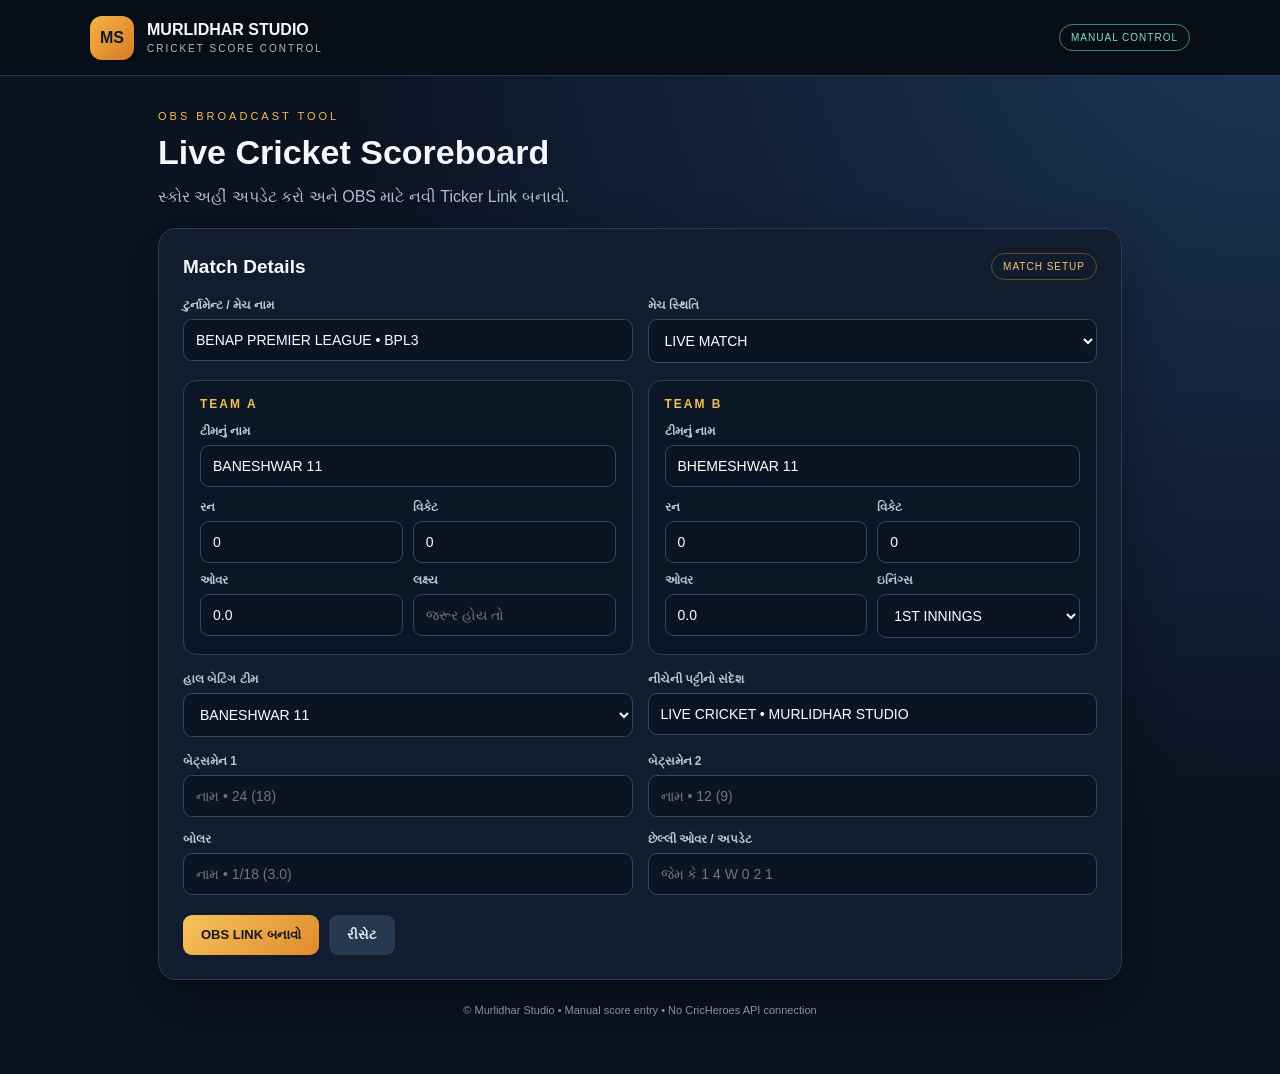
==== index.html @ cf835433 "Add files via upload" ====
<!doctype html>
<html lang="gu">
<head>
<meta charset="utf-8"><meta name="viewport" content="width=device-width,initial-scale=1">
<title>Murlidhar Studio | Cricket Score Control</title>
<link rel="stylesheet" href="style.css">
</head>
<body class="control-page">
<header class="topbar"><div class="brand-mark">MS</div><div><b>MURLIDHAR STUDIO</b><small>CRICKET SCORE CONTROL</small></div><span class="live-pill">MANUAL CONTROL</span></header>
<main class="wrap">
  <section class="intro"><p class="eyebrow">OBS BROADCAST TOOL</p><h1>Live Cricket Scoreboard</h1><p>સ્કોર અહીં અપડેટ કરો અને OBS માટે નવી Ticker Link બનાવો.</p></section>
  <section class="panel">
    <div class="section-head"><h2>Match Details</h2><span class="tag">MATCH SETUP</span></div>
    <div class="grid two">
      <label>ટુર્નામેન્ટ / મેચ નામ<input id="match" value="BENAP PREMIER LEAGUE • BPL3"></label>
      <label>મેચ સ્થિતિ<select id="status"><option>LIVE MATCH</option><option>INNINGS BREAK</option><option>DAY 1</option><option>COMPLETED</option></select></label>
    </div>
    <div class="grid two teams">
      <div class="team-card"><h3>TEAM A</h3><label>ટીમનું નામ<input id="teamA" value="BANESHWAR 11"></label><div class="grid two">
        <label>રન<input id="runsA" type="number" min="0" value="0"></label><label>વિકેટ<input id="wkA" type="number" min="0" max="10" value="0"></label>
        <label>ઓવર<input id="oversA" value="0.0" inputmode="decimal"></label><label>લક્ષ્ય<input id="target" type="number" min="0" placeholder="જરૂર હોય તો"></label>
      </div></div>
      <div class="team-card"><h3>TEAM B</h3><label>ટીમનું નામ<input id="teamB" value="BHEMESHWAR 11"></label><div class="grid two">
        <label>રન<input id="runsB" type="number" min="0" value="0"></label><label>વિકેટ<input id="wkB" type="number" min="0" max="10" value="0"></label>
        <label>ઓવર<input id="oversB" value="0.0" inputmode="decimal"></label><label>ઇનિંગ્સ<select id="innings"><option>1ST INNINGS</option><option>2ND INNINGS</option></select></label>
      </div></div>
    </div>
    <div class="grid two">
      <label>હાલ બેટિંગ ટીમ<select id="batting"><option value="A">BANESHWAR 11</option><option value="B">BHEMESHWAR 11</option></select></label>
      <label>નીચેની પટ્ટીનો સંદેશ<input id="message" value="LIVE CRICKET • MURLIDHAR STUDIO"></label>
    </div>
    <div class="grid two">
      <label>બેટ્સમેન 1<input id="batter1" placeholder="નામ • 24 (18)"></label>
      <label>બેટ્સમેન 2<input id="batter2" placeholder="નામ • 12 (9)"></label>
      <label>બોલર<input id="bowler" placeholder="નામ • 1/18 (3.0)"></label>
      <label>છેલ્લી ઓવર / અપડેટ<input id="last" placeholder="જેમ કે 1 4 W 0 2 1"></label>
    </div>
    <div class="actions"><button class="primary" id="makeLink">OBS LINK બનાવો</button><button class="secondary" id="reset">રીસેટ</button></div>
    <div id="result" class="result hidden"><b>તમારી OBS Ticker Link તૈયાર છે</b><p>આ લિંક OBS → Browser Source → URL માં મૂકો.</p><textarea id="obsUrl" readonly></textarea><div class="actions"><button class="primary" id="copy">લિંક કોપી કરો</button><a class="secondary button-link" id="preview" target="_blank" rel="noopener">Preview ખોલો</a></div><small>દરેક સ્કોર અપડેટ પછી નવી લિંક બનાવો અને OBS Browser Source માં URL બદલો અથવા Refresh કરો.</small></div>
  </section>
  <footer>© Murlidhar Studio • Manual score entry • No CricHeroes API connection</footer>
</main>
<script src="app.js"></script>
</body></html>
---- style.css ----
*{box-sizing:border-box}body{margin:0;font-family:Arial,Helvetica,sans-serif;color:#f5f7fb;background:#0b1220}.control-page{background:radial-gradient(ellipse at top right,#1c3556 0,#0b1220 55%);min-height:100vh}.topbar{height:76px;display:flex;align-items:center;gap:13px;padding:0 max(22px,calc((100% - 1100px)/2));background:#080e18;border-bottom:1px solid #25364c}.brand-mark{width:44px;height:44px;border-radius:12px;background:linear-gradient(135deg,#f4b544,#d97827);display:grid;place-items:center;color:#101827;font-weight:900}.topbar small,.full-board header small{display:block;font-size:10px;letter-spacing:2px;color:#aebbd0;margin-top:4px}.live-pill,.tag{margin-left:auto;border:1px solid #3d8c70;color:#83e0b5;padding:7px 11px;border-radius:30px;font-size:10px;letter-spacing:1px}.wrap{max-width:1000px;margin:34px auto;padding:0 18px}.intro{margin-bottom:22px}.eyebrow{color:#f5b94e;letter-spacing:3px;font-size:11px}.intro h1{font-size:34px;margin:8px 0}.intro p:last-child{color:#aebbd0}.panel{background:#111d2e;border:1px solid #2b3c53;border-radius:18px;padding:24px;box-shadow:0 18px 50px #0005}.section-head{display:flex;align-items:center;margin-bottom:18px}.section-head h2{margin:0;font-size:19px}.tag{margin-left:auto;color:#f5c46d;border-color:#66512d}.grid{display:grid;gap:15px;margin-bottom:17px}.two{grid-template-columns:repeat(2,minmax(0,1fr))}label{display:block;color:#b9c7d9;font-size:12px;font-weight:700}input,select{display:block;width:100%;margin-top:7px;background:#0a1422;border:1px solid #344861;border-radius:9px;padding:12px;color:#fff;font-size:14px;outline:none}input:focus,select:focus{border-color:#e5a83d}.team-card{padding:16px;background:#0c1726;border:1px solid #2d4058;border-radius:13px}.team-card h3{color:#f5bd55;font-size:12px;letter-spacing:2px;margin:0 0 13px}.team-card .grid{margin:13px 0 0;gap:10px}.actions{display:flex;gap:10px;flex-wrap:wrap;margin-top:20px}button,.button-link{border:0;border-radius:9px;padding:12px 18px;font-weight:800;cursor:pointer;text-decoration:none;font-size:13px}.primary{background:linear-gradient(135deg,#f6c35b,#e18a2d);color:#111827}.secondary,.button-link{background:#263950;color:#eaf1fa}.result{margin-top:22px;border:1px solid #3c8068;background:#102b29;padding:17px;border-radius:12px}.result p,.result small{color:#bdd4cf}.result textarea{width:100%;min-height:65px;margin:10px 0;background:#071b1b;color:#b8f3d5;border:1px solid #386a5b;border-radius:8px;padding:10px;overflow-wrap:anywhere}.hidden{display:none}footer{text-align:center;color:#8192a8;font-size:11px;padding:24px}.overlay-page{background:transparent;overflow:hidden}.ticker{height:150px;width:1920px;display:flex;align-items:stretch;background:linear-gradient(105deg,#071426,#142d4b 65%,#091523);border-top:4px solid #e6a83c;border-bottom:4px solid #e6a83c;overflow:hidden;box-shadow:0 -5px 25px #0005}.ticker-brand{width:180px;display:flex;align-items:center;justify-content:center;gap:12px;background:#e6a83c;color:#101827;font-weight:900}.ticker-brand strong{font-size:34px;border:2px solid #17253a;padding:7px;border-radius:9px}.ticker-brand span{font-size:14px;line-height:1.3;letter-spacing:1px}.match-label{width:330px;padding:22px 20px;display:flex;flex-direction:column;justify-content:center;border-right:1px solid #3c506a}.match-label small{color:#f3ba4d;font-size:13px;font-weight:bold;letter-spacing:1.5px}.match-label b{font-size:20px;margin-top:9px;white-space:nowrap;overflow:hidden;text-overflow:ellipsis}.team-score{min-width:300px;padding:18px 25px;display:flex;flex-direction:column;justify-content:center;gap:5px}.team-score span{font-size:17px;font-weight:bold;letter-spacing:1px}.team-score b{font-size:35px;color:#fff}.team-score i{font-style:normal}.team-score small{font-size:13px;color:#f4bf5b}.vs{align-self:center;color:#a9b9ce;font-size:13px;font-weight:bold}.ticker-extra{display:flex;flex-direction:column;justify-content:center;gap:9px;padding:0 18px;color:#f5c15d;font-size:13px;font-weight:bold;white-space:nowrap}.ticker-message{margin-left:auto;min-width:240px;background:#b52c31;display:grid;place-items:center;padding:0 20px;font-size:15px;font-weight:900;letter-spacing:1px;text-align:center}.full-page{min-height:100vh;background:linear-gradient(135deg,#071426,#142d4b);display:grid;place-items:center;padding:30px}.full-board{width:min(1500px,96vw);border:2px solid #e6a83c;background:#0b192b;box-shadow:0 20px 70px #0008}.full-board header{display:flex;align-items:center;gap:15px;padding:22px 35px;background:#07111e;border-bottom:1px solid #31445c}.full-board header>span{margin-left:auto;color:#f3bd55;font-weight:bold}.full-teams{display:grid;grid-template-columns:1fr 90px 1fr;align-items:center;text-align:center;padding:55px 25px}.full-teams article{padding:30px}.full-teams article small{color:#f4bd56;letter-spacing:3px}.full-teams h2{font-size:clamp(24px,4vw,48px)}.full-teams strong{font-size:clamp(48px,7vw,90px)}.full-teams article p{color:#f4bd56;font-size:18px}.full-vs{font-size:20px;color:#9eb0c7}.full-bottom{text-align:center;padding:25px;background:#122a45;border-top:1px solid #3c5068}.full-bottom h3{color:#f4bd56}.full-bottom p{font-weight:bold}@media(max-width:700px){.two{grid-template-columns:1fr}.panel{padding:16px}.intro h1{font-size:27px}}
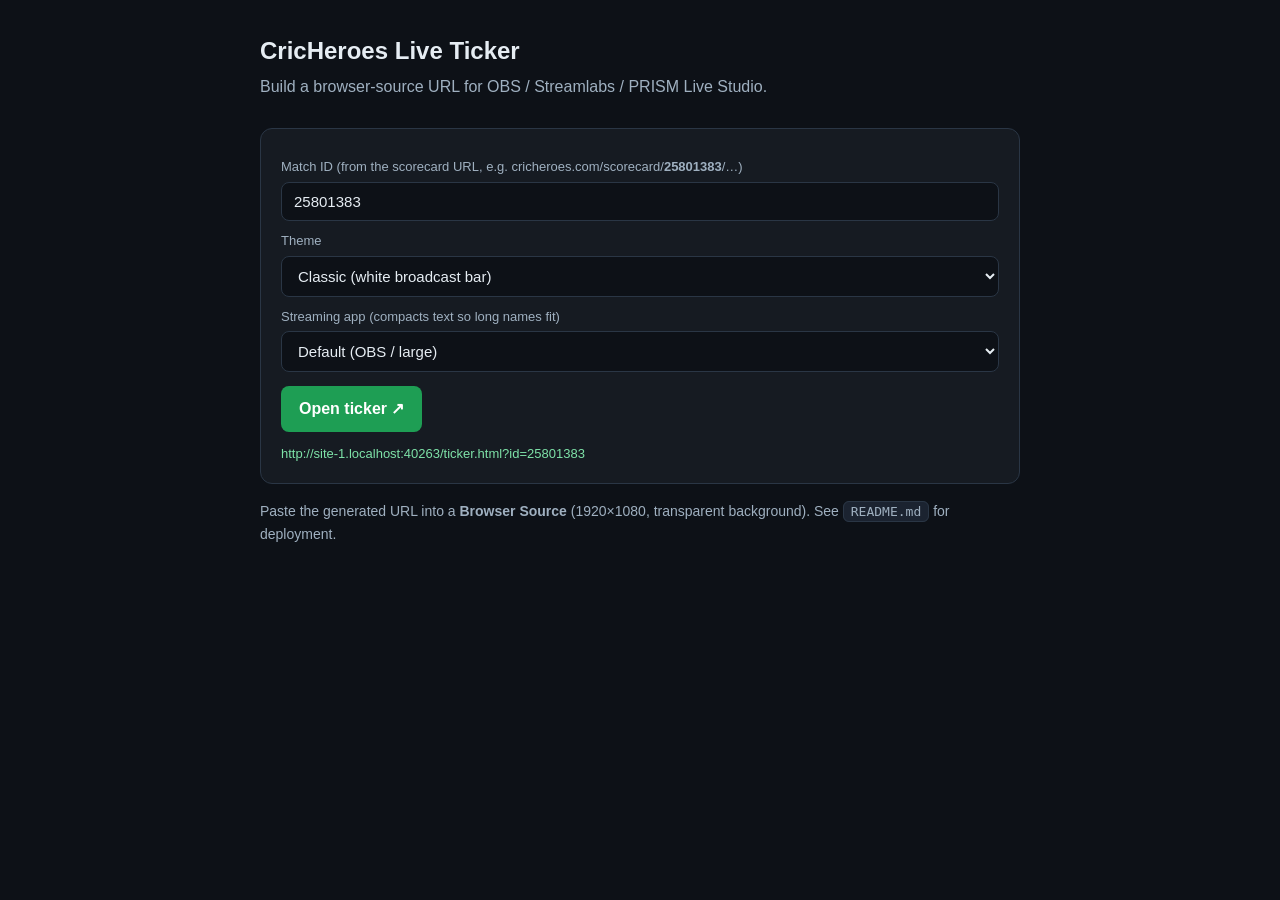
==== commit 349eee93: "Add files via upload" ====
--- a/index.html
+++ b/index.html
@@ -1,44 +1,80 @@
 <!doctype html>
-<html lang="gu">
+<html lang="en">
 <head>
-<meta charset="utf-8"><meta name="viewport" content="width=device-width,initial-scale=1">
-<title>Murlidhar Studio | Cricket Score Control</title>
-<link rel="stylesheet" href="style.css">
+<meta charset="utf-8" />
+<meta name="viewport" content="width=device-width, initial-scale=1" />
+<title>CricHeroes Live Ticker — setup</title>
+<style>
+  body{margin:0;font-family:-apple-system,BlinkMacSystemFont,"Segoe UI",Roboto,Arial,sans-serif;
+       background:#0d1117;color:#e6edf3;line-height:1.6;padding:32px;max-width:760px;margin:0 auto;}
+  h1{font-size:24px;margin:0 0 4px;}
+  .sub{color:#9fb0c0;margin:0 0 28px;}
+  code,kbd{background:#1b2330;border:1px solid #2a3645;border-radius:6px;padding:2px 7px;font-size:13px;}
+  .box{background:#161b22;border:1px solid #2a3645;border-radius:12px;padding:18px 20px;margin:16px 0;}
+  label{display:block;font-size:13px;color:#9fb0c0;margin:10px 0 4px;}
+  input{width:100%;box-sizing:border-box;padding:10px 12px;border-radius:8px;border:1px solid #2a3645;
+        background:#0d1117;color:#e6edf3;font-size:15px;}
+  a.btn{display:inline-block;margin-top:14px;background:#1e9e54;color:#fff;text-decoration:none;
+        padding:10px 18px;border-radius:8px;font-weight:600;}
+  .url{word-break:break-all;color:#7ee2a8;font-size:13px;margin-top:12px;}
+</style>
 </head>
-<body class="control-page">
-<header class="topbar"><div class="brand-mark">MS</div><div><b>MURLIDHAR STUDIO</b><small>CRICKET SCORE CONTROL</small></div><span class="live-pill">MANUAL CONTROL</span></header>
-<main class="wrap">
-  <section class="intro"><p class="eyebrow">OBS BROADCAST TOOL</p><h1>Live Cricket Scoreboard</h1><p>સ્કોર અહીં અપડેટ કરો અને OBS માટે નવી Ticker Link બનાવો.</p></section>
-  <section class="panel">
-    <div class="section-head"><h2>Match Details</h2><span class="tag">MATCH SETUP</span></div>
-    <div class="grid two">
-      <label>ટુર્નામેન્ટ / મેચ નામ<input id="match" value="BENAP PREMIER LEAGUE • BPL3"></label>
-      <label>મેચ સ્થિતિ<select id="status"><option>LIVE MATCH</option><option>INNINGS BREAK</option><option>DAY 1</option><option>COMPLETED</option></select></label>
+<body>
+  <h1>CricHeroes Live Ticker</h1>
+  <p class="sub">Build a browser-source URL for OBS / Streamlabs / PRISM Live Studio.</p>
+
+  <div class="box">
+    <label>Match ID (from the scorecard URL, e.g. cricheroes.com/scorecard/<b>25801383</b>/…)</label>
+    <input id="id" value="25801383" />
+    <label>Theme</label>
+    <select id="theme" style="width:100%;box-sizing:border-box;padding:10px 12px;border-radius:8px;border:1px solid #2a3645;background:#0d1117;color:#e6edf3;font-size:15px;">
+      <option value="classic">Classic (white broadcast bar)</option>
+      <option value="dark">Dark (translucent, custom colour)</option>
+    </select>
+    <div id="bgRow" style="display:none;">
+      <label>Dark-theme bar colour (translucent)</label>
+      <div style="display:flex;gap:10px;align-items:center;">
+        <input id="pick" type="color" value="#078BDC" style="width:54px;height:42px;padding:2px;" />
+        <input id="bg" value="078BDC" style="flex:1;" />
+      </div>
     </div>
-    <div class="grid two teams">
-      <div class="team-card"><h3>TEAM A</h3><label>ટીમનું નામ<input id="teamA" value="BANESHWAR 11"></label><div class="grid two">
-        <label>રન<input id="runsA" type="number" min="0" value="0"></label><label>વિકેટ<input id="wkA" type="number" min="0" max="10" value="0"></label>
-        <label>ઓવર<input id="oversA" value="0.0" inputmode="decimal"></label><label>લક્ષ્ય<input id="target" type="number" min="0" placeholder="જરૂર હોય તો"></label>
-      </div></div>
-      <div class="team-card"><h3>TEAM B</h3><label>ટીમનું નામ<input id="teamB" value="BHEMESHWAR 11"></label><div class="grid two">
-        <label>રન<input id="runsB" type="number" min="0" value="0"></label><label>વિકેટ<input id="wkB" type="number" min="0" max="10" value="0"></label>
-        <label>ઓવર<input id="oversB" value="0.0" inputmode="decimal"></label><label>ઇનિંગ્સ<select id="innings"><option>1ST INNINGS</option><option>2ND INNINGS</option></select></label>
-      </div></div>
-    </div>
-    <div class="grid two">
-      <label>હાલ બેટિંગ ટીમ<select id="batting"><option value="A">BANESHWAR 11</option><option value="B">BHEMESHWAR 11</option></select></label>
-      <label>નીચેની પટ્ટીનો સંદેશ<input id="message" value="LIVE CRICKET • MURLIDHAR STUDIO"></label>
-    </div>
-    <div class="grid two">
-      <label>બેટ્સમેન 1<input id="batter1" placeholder="નામ • 24 (18)"></label>
-      <label>બેટ્સમેન 2<input id="batter2" placeholder="નામ • 12 (9)"></label>
-      <label>બોલર<input id="bowler" placeholder="નામ • 1/18 (3.0)"></label>
-      <label>છેલ્લી ઓવર / અપડેટ<input id="last" placeholder="જેમ કે 1 4 W 0 2 1"></label>
-    </div>
-    <div class="actions"><button class="primary" id="makeLink">OBS LINK બનાવો</button><button class="secondary" id="reset">રીસેટ</button></div>
-    <div id="result" class="result hidden"><b>તમારી OBS Ticker Link તૈયાર છે</b><p>આ લિંક OBS → Browser Source → URL માં મૂકો.</p><textarea id="obsUrl" readonly></textarea><div class="actions"><button class="primary" id="copy">લિંક કોપી કરો</button><a class="secondary button-link" id="preview" target="_blank" rel="noopener">Preview ખોલો</a></div><small>દરેક સ્કોર અપડેટ પછી નવી લિંક બનાવો અને OBS Browser Source માં URL બદલો અથવા Refresh કરો.</small></div>
-  </section>
-  <footer>© Murlidhar Studio • Manual score entry • No CricHeroes API connection</footer>
-</main>
-<script src="app.js"></script>
-</body></html>+    <label>Streaming app (compacts text so long names fit)</label>
+    <select id="provider" style="width:100%;box-sizing:border-box;padding:10px 12px;border-radius:8px;border:1px solid #2a3645;background:#0d1117;color:#e6edf3;font-size:15px;">
+      <option value="">Default (OBS / large)</option>
+      <option value="streamlabs">Streamlabs</option>
+      <option value="prism">PRISM Live Studio</option>
+    </select>
+    <a class="btn" id="open" href="#" target="_blank">Open ticker ↗</a>
+    <div class="url" id="url"></div>
+  </div>
+
+  <p style="color:#9fb0c0;font-size:14px;">Paste the generated URL into a <b>Browser Source</b>
+     (1920×1080, transparent background). See <code>README.md</code> for deployment.</p>
+
+<script>
+  function build(){
+    var id=document.getElementById('id').value.trim()||'25801383';
+    var th=document.getElementById('theme').value;
+    var bg=document.getElementById('bg').value.trim().replace(/^#/,'');
+    var pr=document.getElementById('provider').value;
+    document.getElementById('bgRow').style.display = th==='dark' ? 'block' : 'none';
+    var u='ticker.html?id='+encodeURIComponent(id);
+    if(th && th!=='classic') u+='&theme='+th;       // classic is the default
+    if(th==='dark' && bg) u+='&bg='+encodeURIComponent(bg);
+    if(pr) u+='&provider='+pr;
+    var abs=new URL(u, location.href).href;
+    document.getElementById('open').href=u;
+    document.getElementById('url').textContent=abs;
+  }
+  document.getElementById('theme').addEventListener('change',build);
+  document.getElementById('provider').addEventListener('change',build);
+  var pick=document.getElementById('pick'), bg=document.getElementById('bg');
+  pick.addEventListener('input',function(){ bg.value=pick.value.replace(/^#/,'').toUpperCase(); build(); });
+  bg.addEventListener('input',function(){
+    var v=bg.value.trim().replace(/^#/,''); if(/^[0-9a-fA-F]{6}$/.test(v)) pick.value='#'+v; build();
+  });
+  document.getElementById('id').addEventListener('input',build);
+  build();
+</script>
+</body>
+</html>
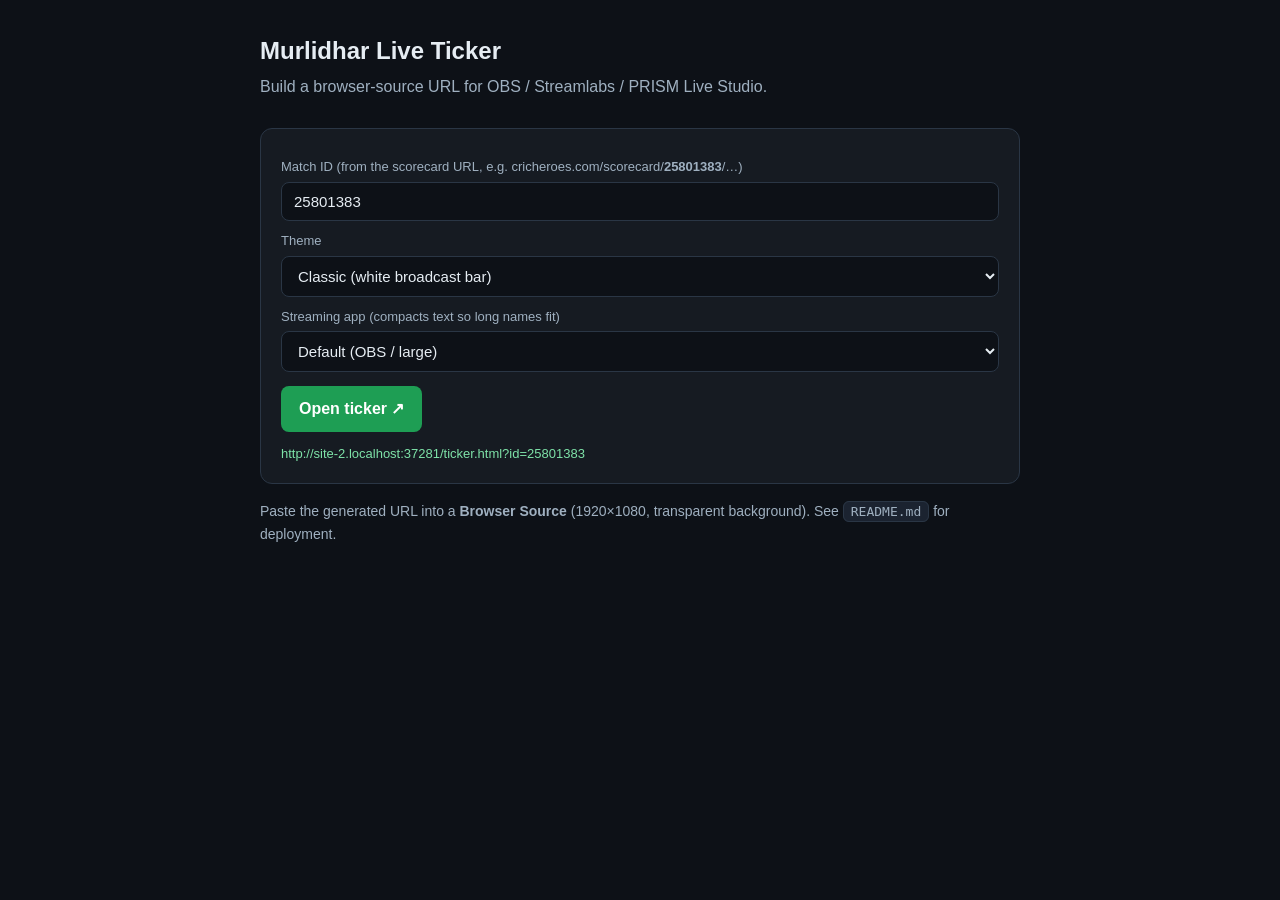
==== commit 54194e65: "index.html" ====
--- a/index.html
+++ b/index.html
@@ -3,7 +3,7 @@
 <head>
 <meta charset="utf-8" />
 <meta name="viewport" content="width=device-width, initial-scale=1" />
-<title>CricHeroes Live Ticker — setup</title>
+<title>Murlidhar Live Ticker — setup</title>
 <style>
   body{margin:0;font-family:-apple-system,BlinkMacSystemFont,"Segoe UI",Roboto,Arial,sans-serif;
        background:#0d1117;color:#e6edf3;line-height:1.6;padding:32px;max-width:760px;margin:0 auto;}
@@ -20,7 +20,7 @@
 </style>
 </head>
 <body>
-  <h1>CricHeroes Live Ticker</h1>
+  <h1>Murlidhar Live Ticker</h1>
   <p class="sub">Build a browser-source URL for OBS / Streamlabs / PRISM Live Studio.</p>
 
   <div class="box">
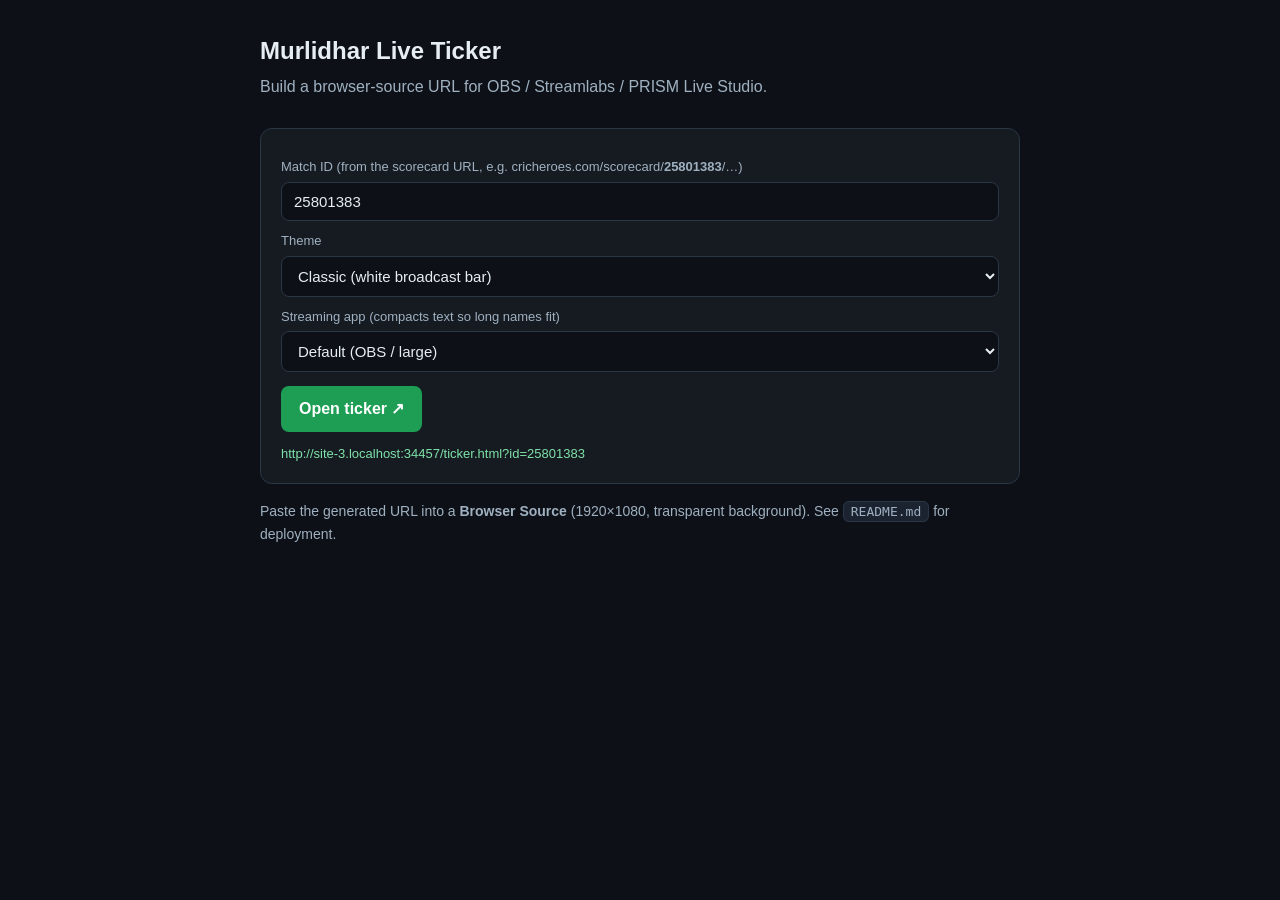
==== commit a67c5b2b: "index.html" ====
--- a/index.html
+++ b/index.html
@@ -3,7 +3,7 @@
 <head>
 <meta charset="utf-8" />
 <meta name="viewport" content="width=device-width, initial-scale=1" />
-<title>Murlidhar Live Ticker — setup</title>
+<title> Murlidhar Live Ticker — setup</title>
 <style>
   body{margin:0;font-family:-apple-system,BlinkMacSystemFont,"Segoe UI",Roboto,Arial,sans-serif;
        background:#0d1117;color:#e6edf3;line-height:1.6;padding:32px;max-width:760px;margin:0 auto;}
@@ -20,7 +20,7 @@
 </style>
 </head>
 <body>
-  <h1>Murlidhar Live Ticker</h1>
+  <h1> Murlidhar Live Ticker </h1>
   <p class="sub">Build a browser-source URL for OBS / Streamlabs / PRISM Live Studio.</p>
 
   <div class="box">
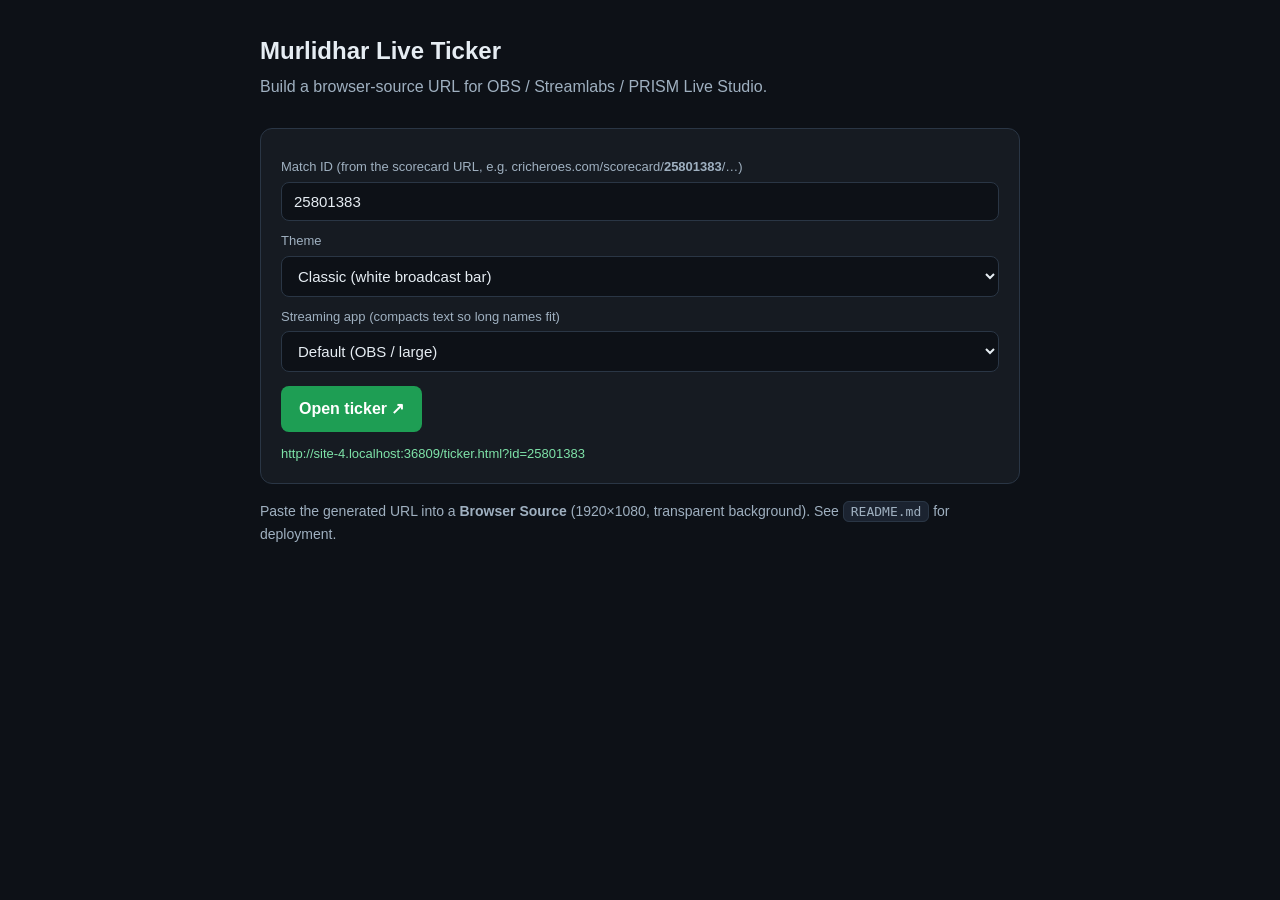
==== commit bc97dc95: "Add files via upload" ====
--- a/index.html
+++ b/index.html
@@ -30,6 +30,7 @@
     <select id="theme" style="width:100%;box-sizing:border-box;padding:10px 12px;border-radius:8px;border:1px solid #2a3645;background:#0d1117;color:#e6edf3;font-size:15px;">
       <option value="classic">Classic (white broadcast bar)</option>
       <option value="dark">Dark (translucent, custom colour)</option>
+      <option value="sports">Sports Pro (Navy Blue + Electric Cyan + Gold)</option>
     </select>
     <div id="bgRow" style="display:none;">
       <label>Dark-theme bar colour (translucent)</label>
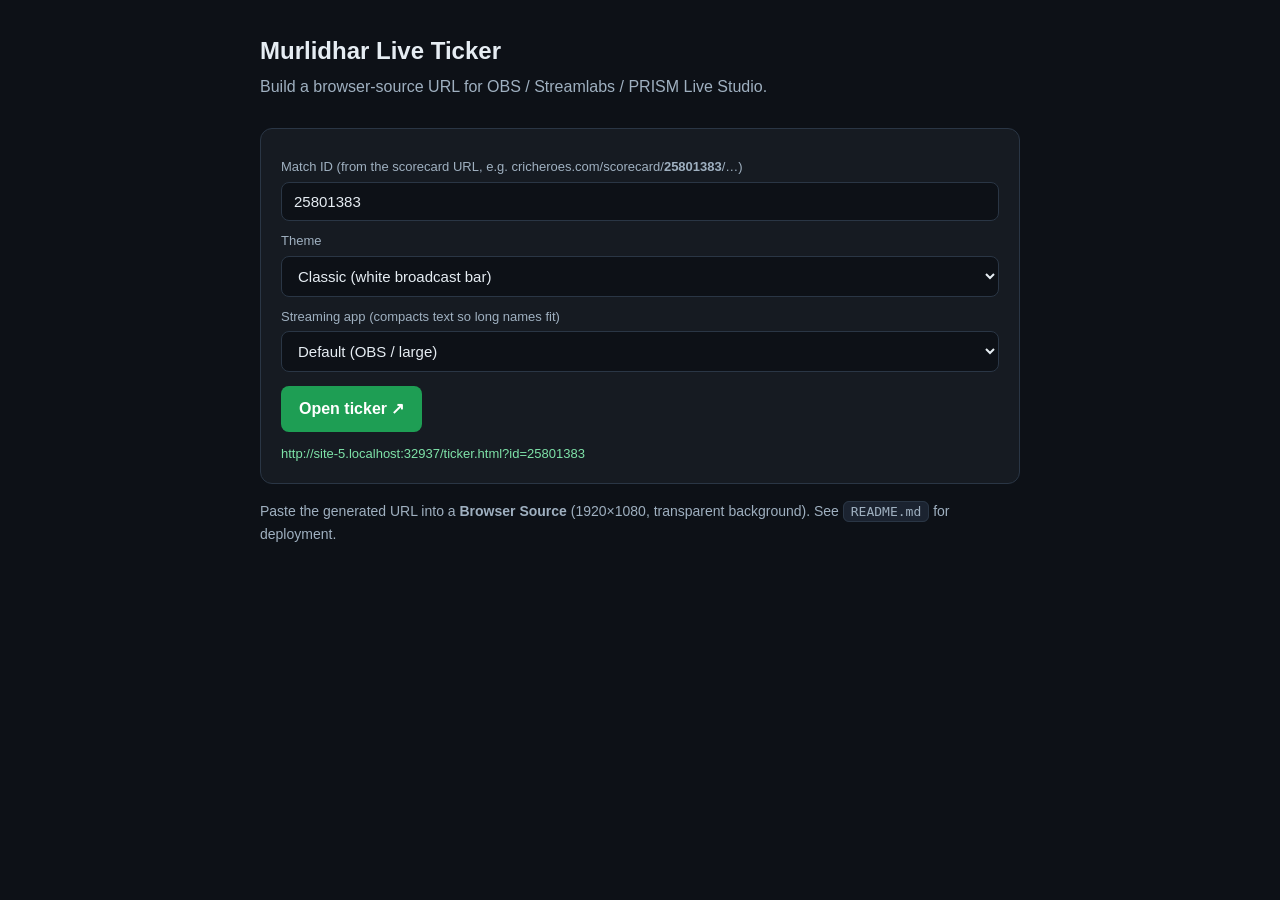
==== commit 31cc8373: "Update index.html" ====
--- a/index.html
+++ b/index.html
@@ -54,7 +54,7 @@
 
 <script>
   function build(){
-    var id=document.getElementById('id').value.trim()||'25801383';
+    var id=document.getElementById('id').value.trim()||'28156791';
     var th=document.getElementById('theme').value;
     var bg=document.getElementById('bg').value.trim().replace(/^#/,'');
     var pr=document.getElementById('provider').value;
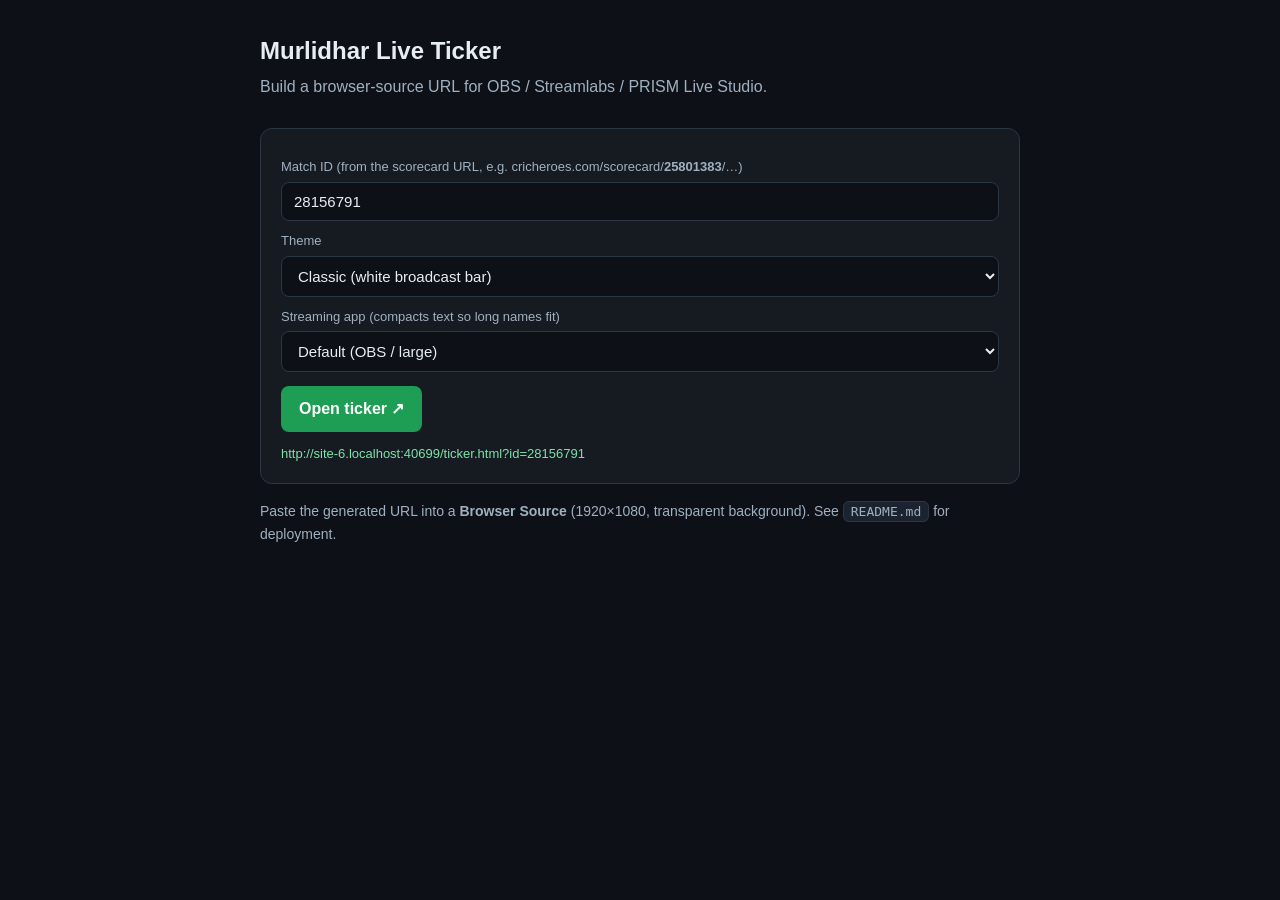
==== commit 2946d652: "index.html" ====
--- a/index.html
+++ b/index.html
@@ -25,7 +25,7 @@
 
   <div class="box">
     <label>Match ID (from the scorecard URL, e.g. cricheroes.com/scorecard/<b>25801383</b>/…)</label>
-    <input id="id" value="25801383" />
+    <input id="id" value="28156791" />
     <label>Theme</label>
     <select id="theme" style="width:100%;box-sizing:border-box;padding:10px 12px;border-radius:8px;border:1px solid #2a3645;background:#0d1117;color:#e6edf3;font-size:15px;">
       <option value="classic">Classic (white broadcast bar)</option>
